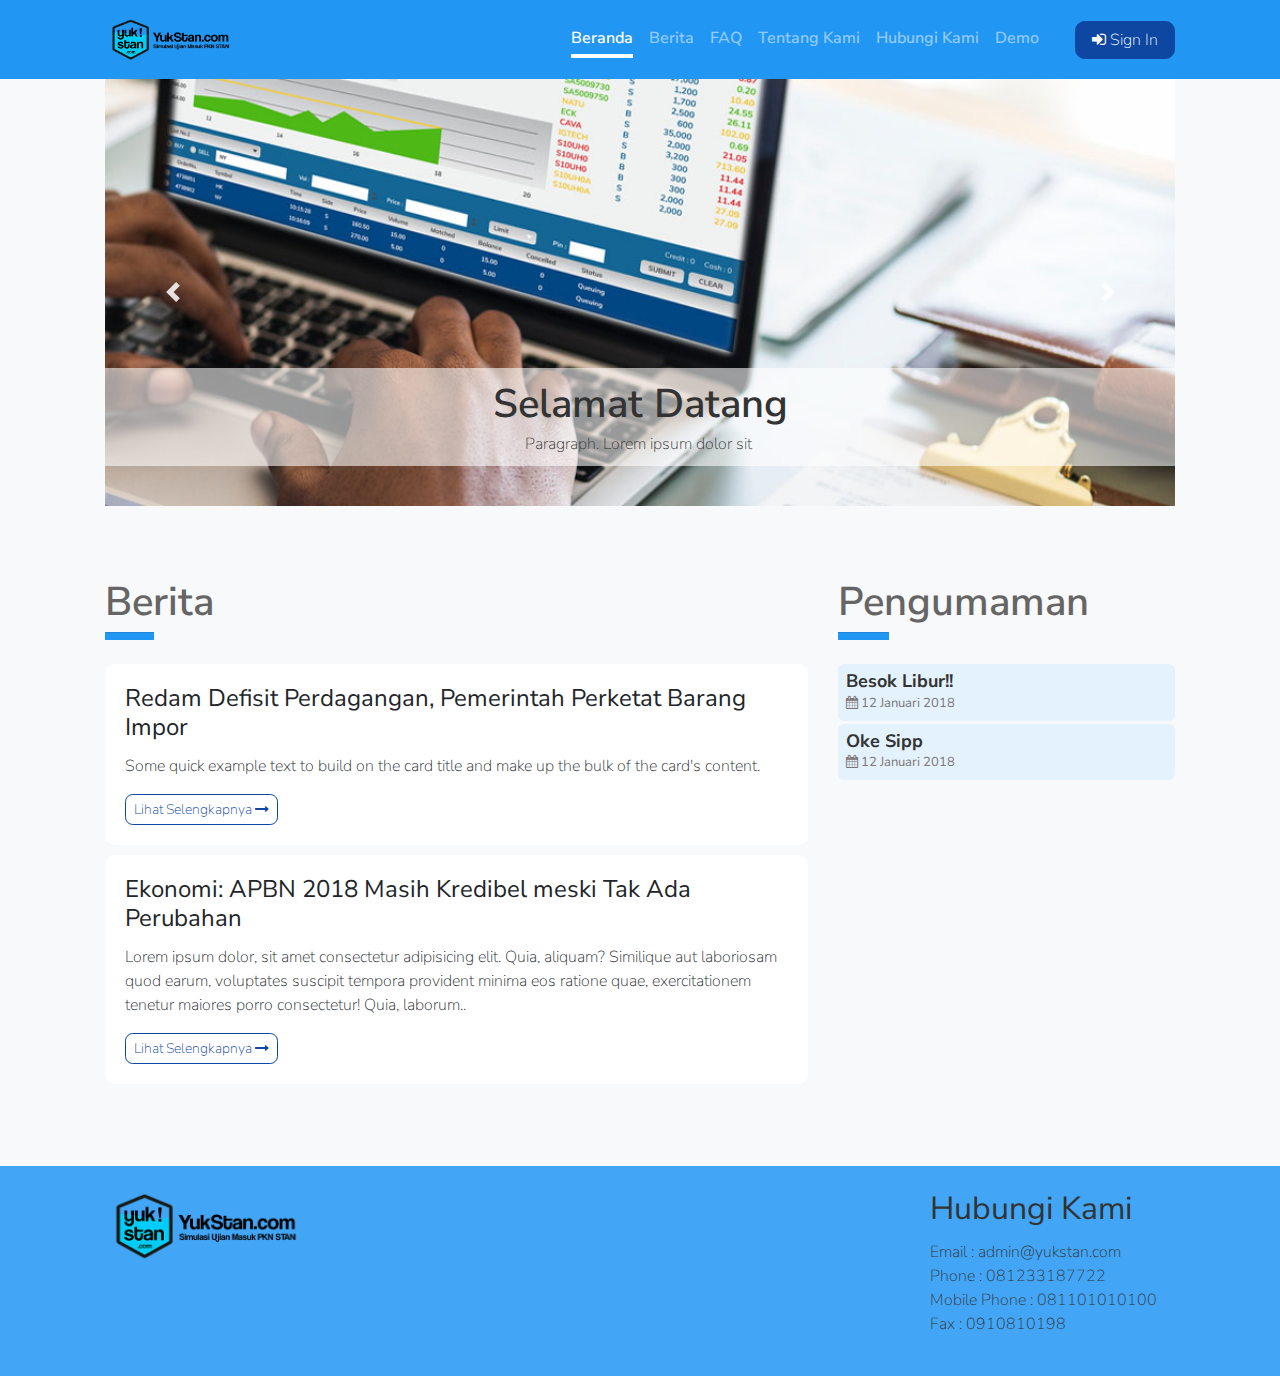
==== index.html @ bc715bd9 "first commit" ====
<!DOCTYPE html>
<html lang="en">

<head> 
    <!-- Required meta tags -->
    <meta charset="utf-8">
    <meta name="viewport" content="width=device-width, initial-scale=1, shrink-to-fit=no">
    <!-- PAGE settings --> 
    <title>YukStan</title> 

    <!-- CSS dependencies -->
    <link rel="stylesheet" href="https://cdnjs.cloudflare.com/ajax/libs/font-awesome/4.7.0/css/font-awesome.min.css" type="text/css">
    
    <link rel="stylesheet" href="assets/css/flat.css" type="text/css">  
    <link rel="stylesheet" href="assets/css/style.css" type="text/css">  
 

    <link href="https://fonts.googleapis.com/css?family=Nunito+Sans" rel="stylesheet">
</head>
<body>  
    <section> 
        
        <nav class="navbar navbar-expand-md fixed-top navbar-dark bg-primary">
            <div class="container">
                <a class="navbar-brand" href="#">
                    <img src="assets/img/logo.png" width="130" height="45" alt="">
                </a>
                <button class="navbar-toggler navbar-toggler-right" type="button" data-toggle="collapse" data-target="#navbarPrimarySupportedContent" aria-controls="navbar2SupportedContent" aria-expanded="false" aria-label="Toggle navigation">
                    <span class="navbar-toggler-icon"></span> 
                </button>
                <div class="collapse navbar-collapse text-center justify-content-end" id="navbarPrimarySupportedContent">
                    <ul class="navbar-nav">
                        <li class="nav-item active">
                            <a class="nav-link" href="index.html"> Beranda</a> 
                        </li>
                        <li class="nav-item"> 
                            <a class="nav-link" href="berita.html"> Berita</a> 
                        </li>
                        <li class="nav-item">  
                            <a class="nav-link" href="faq.html"> FAQ</a> 
                        </li>
                        <li class="nav-item">   
                            <a class="nav-link" href="about.html"> Tentang Kami</a> 
                        </li>
                        <li class="nav-item">    
                            <a class="nav-link" href="contact.html"> Hubungi Kami</a> 
                        </li>
                        <li class="nav-item">     
                            <a class="nav-link" href="test-start.html"> Demo</a>
                        </li>
                    </ul>
                    <a class="btn navbar-btn ml-4 btn-secondary" href="login.html"><i class="fa fa-sign-in"></i> Sign In</a>
                </div>  
            </div>
        </nav>
        <div class="pb-1"></div>
        <br><br>
    </section>

    <section> 
        <div class="row">
            <div class="col-md-12 bg-grey">  
                <div class="carousel slide mt-3 container" data-ride="carousel" id="carousel-1">
                  <div class="carousel-inner" role="listbox">
                    <div class="carousel-item active">
                      <img class="d-block img-fluid" src="assets/img/banner.jpg" data-holder-rendered="true">
                      <div class="carousel-caption">
                        <h4 class="banner-title">Selamat Datang</h4>
                        <p class="mb-0">Paragraph. Lorem ipsum dolor sit&nbsp;</p>
                      </div>
                    </div>
                    <div class="carousel-item">
                      <img class="d-block img-fluid" src="https://dummyimage.com/1000x400/444/" data-holder-rendered="true">
                      <div class="carousel-caption">
                        <h4 class="banner-title">Caption #2</h4>
                        <p class="mb-0">Paragraph. Lorem ipsum dolor sit&nbsp;</p>
                      </div>
                    </div>
                  </div>
                  <a class="carousel-control-prev" role="#carousel-1" data-slide="prev" href="#carousel-1"> <span class="carousel-control-prev-icon" aria-hidden="true"></span> <span class="sr-only">Previous</span> </a>
                  <a class="carousel-control-next" role="button" data-slide="next" href="#carousel-1"> <span class="carousel-control-next-icon" aria-hidden="true"></span> <span class="sr-only">Next</span> </a>
                </div>
            </div>
        </div> 
    </section>

    <section class=" py-5 bg-grey">
        <div class="container">
            <div class="row">
                <div class="col-md-8">
                    <h1 class="title-with-line">Berita</h1>
                    <hr class="berita-line mb-3" align="left">
                    
                    <div class="row">
                        <div class="col-md-12"> 
                            <div class="card md-bottom no-border berita"> 
                                <div class="card-body">
                                    <h4 class="card-title">Redam Defisit Perdagangan, Pemerintah Perketat Barang Impor</h4>
                                    <p class="card-text">Some quick example text to build on the card title and make up the bulk of the card's content.</p>
                                    <a href="berita-detail.html" class="btn btn-outline-secondary btn-sm">Lihat Selengkapnya <i class="fa fa-long-arrow-right"></i></a>
                                </div>
                            </div>
                        </div>
                        <div class="col-md-12"> 
                            <div class="card md-bottom no-border berita"> 
                                <div class="card-body">
                                    <h4 class="card-title">Ekonomi: APBN 2018 Masih Kredibel meski Tak Ada Perubahan</h4>
                                    <p class="card-text">Lorem ipsum dolor, sit amet consectetur adipisicing elit. Quia, aliquam? Similique aut laboriosam quod earum, voluptates suscipit tempora provident minima eos ratione quae, exercitationem tenetur maiores porro consectetur! Quia, laborum..</p>
                                    <a href="berita-detail.html" class="btn btn-outline-secondary btn-sm">Lihat Selengkapnya <i class="fa fa-long-arrow-right"></i></a>
                                </div>
                            </div>
                        </div>
                    </div>
                </div>
                <div class="col-md-4">
                    <h1 class="title-with-line">Pengumaman</h1>
                    <hr class="pengumuman-line mb-3" align="left">
 
                    <div class="pengumuman"> 
                        <span class="title">Besok Libur!!</span><br>
                        <span class="date"><i class="fa fa-calendar"></i> 12 Januari 2018</span>
                    </div>
                    <div class="pengumuman"> 
                        <span class="title">Oke Sipp</span><br>
                        <span class="date"><i class="fa fa-calendar"></i> 12 Januari 2018</span>
                    </div> 
                </div>
            </div>
        </div>
    </section>

    <section class="bg-footer">
        <div class="container py-3">
            <div class="row">
                <div class="col-md-6">
                    <img src="assets/img/logo.png" width="200" alt="">
                </div>
                <div class="col-md-3"> 
                </div>
                <div class="col-md-3">
                    <h2>Hubungi Kami</h2>
                    <p>
                        Email : admin@yukstan.com <br>
                        Phone : 081233187722 <br>
                        Mobile Phone : 081101010100 <br>
                        Fax : 0910810198
                    </p>
                </div>
            </div>
        </div>
    </section>

    <script src="https://code.jquery.com/jquery-3.2.1.js" integrity="sha256-DZAnKJ/6XZ9si04Hgrsxu/8s717jcIzLy3oi35EouyE=" crossorigin="anonymous"></script>
    <script src="https://cdnjs.cloudflare.com/ajax/libs/popper.js/1.12.9/umd/popper.min.js" integrity="sha384-ApNbgh9B+Y1QKtv3Rn7W3mgPxhU9K/ScQsAP7hUibX39j7fakFPskvXusvfa0b4Q" crossorigin="anonymous"></script>
    <script src="https://maxcdn.bootstrapcdn.com/bootstrap/4.0.0/js/bootstrap.min.js" integrity="sha384-JZR6Spejh4U02d8jOt6vLEHfe/JQGiRRSQQxSfFWpi1MquVdAyjUar5+76PVCmYl" crossorigin="anonymous"></script>
 
</body>

</html>
---- assets/css/style.css ----
/* navbar */

.navbar-nav .nav-item {
    padding: .25rem 0;
    font-weight: 600;
    color: rgba(255, 255, 255, .5);
    background-color: transparent;
    border-bottom: .29rem solid transparent;
}
.nav-link {
    padding: 0rem;
    padding-right: 0rem !important; 
    padding-left: 0rem !important;
}

.navbar-nav .nav-item + .nav-item {
    margin-left: 1rem;
  } 
.navbar-nav .nav-item:hover,
.navbar-nav .nav-item:focus {
  border-bottom-color: rgba(255, 255, 255, .25);
}
.navbar-nav .nav-item.active {
    color: #fff;
    border-bottom-color: #fff;
}
 

/*
carousel
*/
.carousel {
    background:#F8F9FA;
} 
.carousel-item .img-fluid {
    width:100%;
    height:auto;
    display: block;
    width:100%;
}  


/* other */
.bg-grey {
    background-color: #F8F9FA;
}
.banner-title {
    font-weight: 600;
    font-size: 40px;
    line-height: 80%; 
}
.btn:focus,.btn:active {
    outline: none !important;
    box-shadow: none !important;
}
.bg-footer {
     background-color: #42A5F5 !important; 
} 
.md-bottom {
    margin-bottom: 10px
}



/* card */
.no-border { 
    cursor: pointer;
    border: none;
}
.berita:hover {  
    box-shadow: 0px 0px 30px 0px rgba(0, 0, 0, 0.09);
}
.pengumuman {
    border: none;
    padding: 8px;
    line-height: 120%;
    background-color: #E3F2FD;
    margin-bottom: 3px;
    border-radius: 0.4rem;
    cursor: pointer;
}
.pengumuman:hover { 
    background-color: rgb(202, 228, 247);
}
.pengumuman .title {
    font-weight: 700;
    font-size: 18px;
    padding-bottom: 10px;
}
.pengumuman .date {
    font-weight: 400;
    font-size: 13px;
    color: #7e7575
}

/* line */
hr.pengumuman-line { 
    color: #2196F3;
    background-color: #2196F3;
    height: 7px;
    width: 15%; 
    margin-top: 0px;
}
hr.berita-line { 
    color: #2196F3;
    background-color: #2196F3;
    height: 7px;
    width: 7%; 
    margin-top: 0px;
}
hr.title-line { 
    color: rgb(255, 255, 255);
    background-color: rgb(255, 255, 255);
    height: 7px;
    width: 5%; 
    margin-top: 6px;
}
h1.title-with-line {
    font-weight: 600;
    color: #666565;
    margin-bottom: 0.4rem !important ; 
}

.dropdown-item.sign-out {
    background-color: rgb(216, 81, 81);
    color: white; 
    border-bottom-left-radius: 10px;
    border-bottom-right-radius: 10px;
    text-align: center;
    padding-top: 10px;
    padding-bottom: 10px
}
.dropdown-item.sign-out:hover {
    background-color: rgb(211, 108, 108);
}
.dropdown-menu {
    padding: 0.0rem 0;
    min-width: 20rem;
}

/* Smaller than standard 960 (devices and browsers) */
@media only screen and (max-width: 959px) { 
}

/* Tablet Portrait size to standard 960 (devices and browsers) */
@media only screen and (min-width: 768px) and (max-width: 959px) {}

/* All Mobile Sizes (devices and browser) */
@media only screen and (max-width: 767px) {}

/* Mobile Landscape Size to Tablet Portrait (devices and browsers) */
@media only screen and (min-width: 480px) and (max-width: 767px) {}

/* Mobile Portrait Size to Mobile Landscape Size (devices and browsers) */
@media only screen and (max-width: 479px) {}
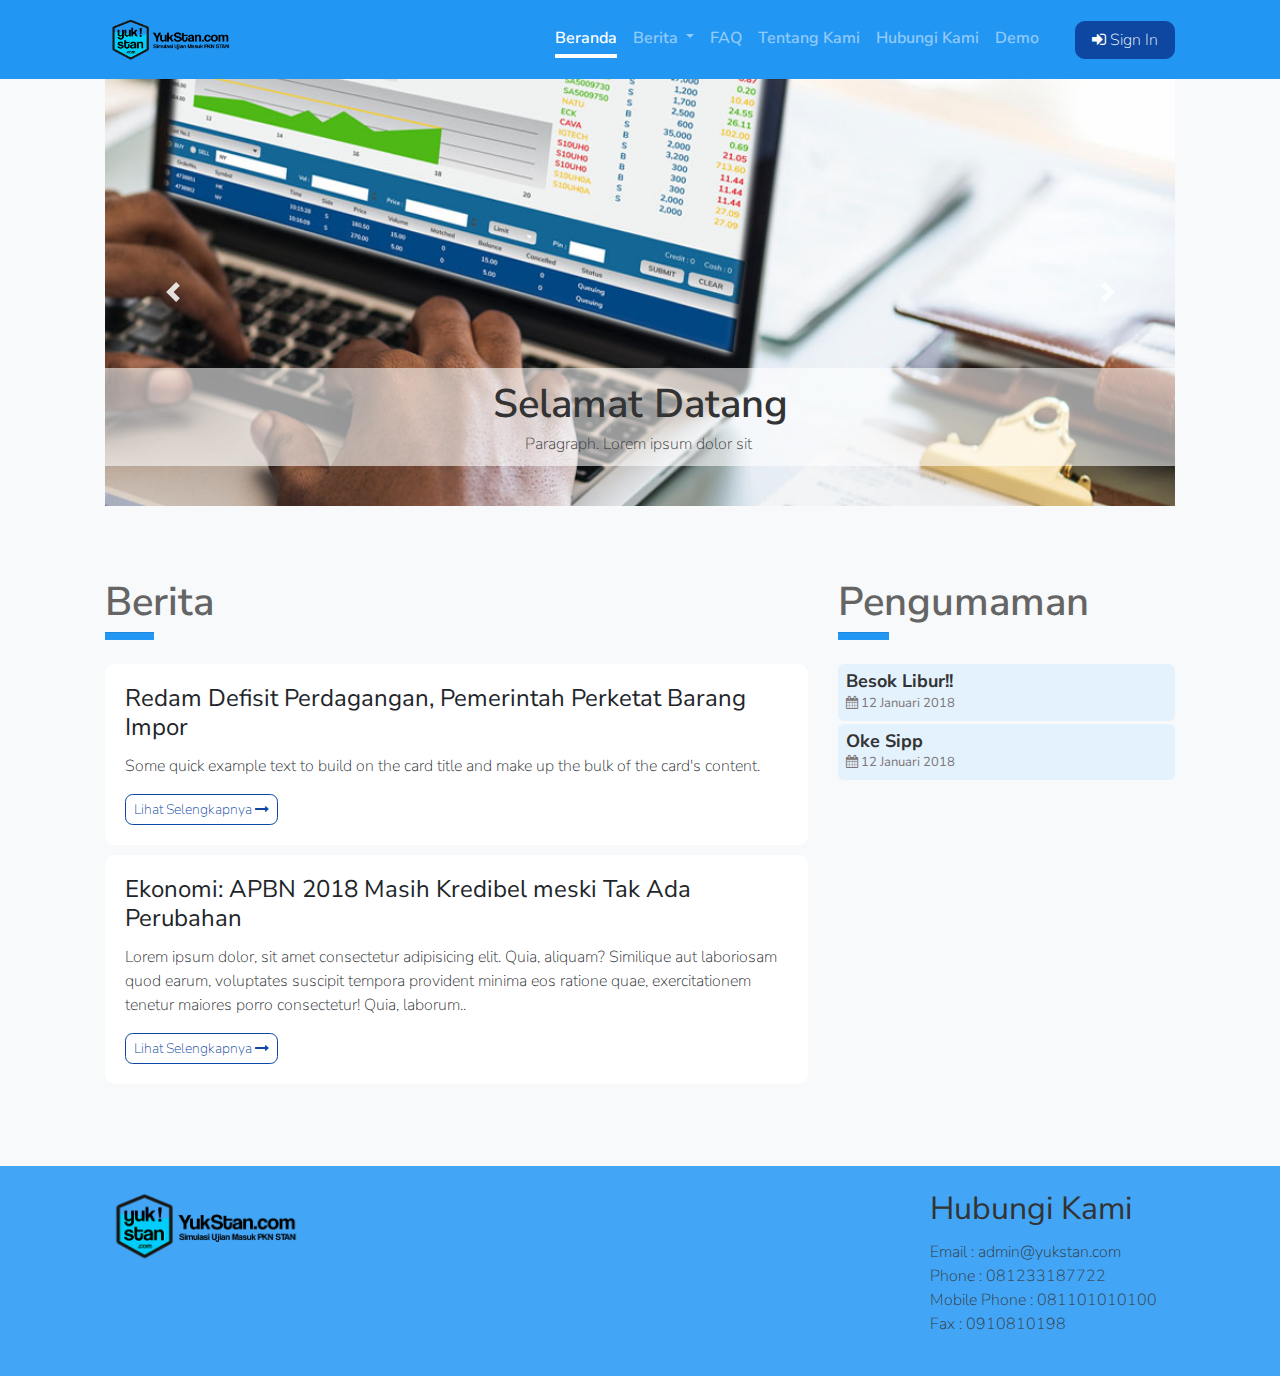
==== commit 7165d6a2: "fix menu dropdown berita" ====
--- a/index.html
+++ b/index.html
@@ -32,9 +32,15 @@
                     <ul class="navbar-nav">
                         <li class="nav-item active">
                             <a class="nav-link" href="index.html"> Beranda</a> 
-                        </li>
-                        <li class="nav-item"> 
-                            <a class="nav-link" href="berita.html"> Berita</a> 
+                        </li> 
+                        <li class="nav-item dropdown">
+                            <a class="nav-link dropdown-toggle" href="#" id="navbarDropdownMenuLink" data-toggle="dropdown" aria-haspopup="true" aria-expanded="false">
+                                Berita
+                            </a>
+                            <ul class="dropdown-menu" aria-labelledby="navbarDropdownMenuLink">
+                                <li><a class="dropdown-item" href="berita.html">Berita</a></li>
+                                <li><a class="dropdown-item" href="#">Pengumuman</a></li>  
+                            </ul>
                         </li>
                         <li class="nav-item">  
                             <a class="nav-link" href="faq.html"> FAQ</a> 
--- a/assets/css/style.css
+++ b/assets/css/style.css
@@ -133,9 +133,20 @@
 .dropdown-item.sign-out:hover {
     background-color: rgb(211, 108, 108);
 }
-.dropdown-menu {
+.dropdown-menu.user {
     padding: 0.0rem 0;
     min-width: 20rem;
+}
+
+.nav-item.dropdown .dropdown-menu {   
+    border-radius: 0px;
+    border: none;
+    background-color: rgb(225, 240, 252);
+    padding: 0; 
+}
+.nav-item.dropdown .dropdown-menu .dropdown-item {    
+    padding-top: 13px; 
+    padding-bottom: 13px; 
 }
 
 /* Smaller than standard 960 (devices and browsers) */
